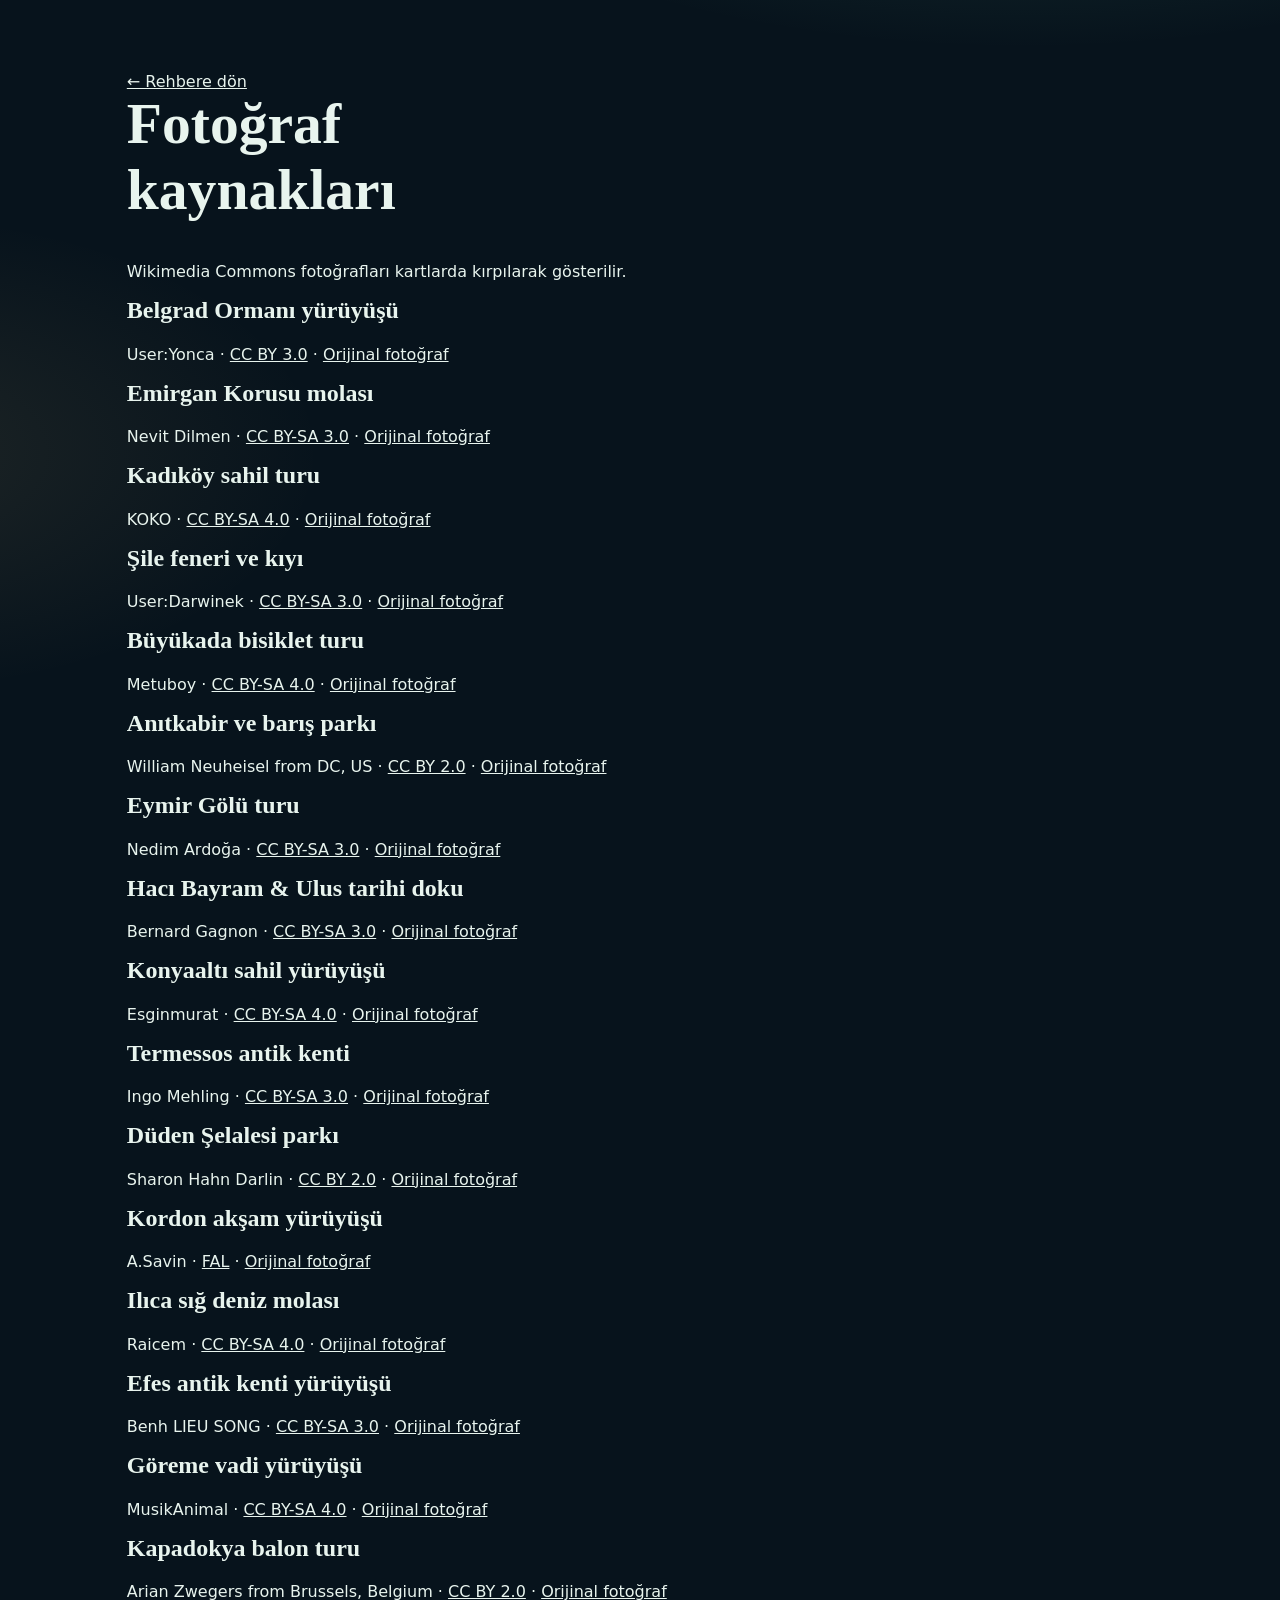
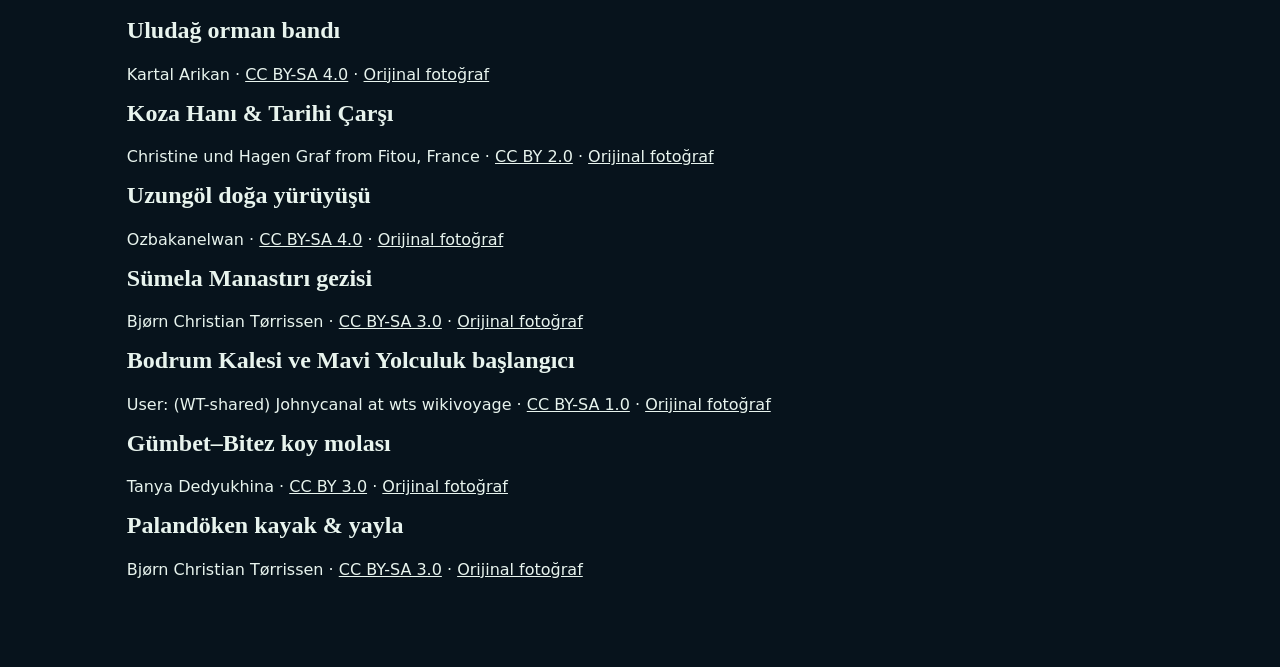
==== image-credits.html @ 8354f011 "feat: initial commit - web katalog, 22 rota, kart gorselleri" ====
<!doctype html><html lang="tr"><meta charset="utf-8"><meta name="viewport" content="width=device-width"><title>Fotoğraf kaynakları</title><link rel="stylesheet" href="styles.css"><main class="panel"><a href="index.html">← Rehbere dön</a><h1>Fotoğraf kaynakları</h1><p>Wikimedia Commons fotoğrafları kartlarda kırpılarak gösterilir.</p><article><h2>Belgrad Ormanı yürüyüşü</h2><p>User:Yonca · <a href="https://creativecommons.org/licenses/by/3.0">CC BY 3.0</a> · <a href="https://commons.wikimedia.org/wiki/File:Belgradormani2.jpg">Orijinal fotoğraf</a></p></article><article><h2>Emirgan Korusu molası</h2><p>Nevit Dilmen · <a href="http://creativecommons.org/licenses/by-sa/3.0/">CC BY-SA 3.0</a> · <a href="https://commons.wikimedia.org/wiki/File:Emirgan_04325.jpg">Orijinal fotoğraf</a></p></article><article><h2>Kadıköy sahil turu</h2><p>KOKO · <a href="https://creativecommons.org/licenses/by-sa/4.0">CC BY-SA 4.0</a> · <a href="https://commons.wikimedia.org/wiki/File:Moda_IMAGE.jpg">Orijinal fotoğraf</a></p></article><article><h2>Şile feneri ve kıyı</h2><p>User:Darwinek · <a href="https://creativecommons.org/licenses/by-sa/3.0">CC BY-SA 3.0</a> · <a href="https://commons.wikimedia.org/wiki/File:%C5%9Eile_6921.jpg">Orijinal fotoğraf</a></p></article><article><h2>Büyükada bisiklet turu</h2><p>Metuboy · <a href="https://creativecommons.org/licenses/by-sa/4.0">CC BY-SA 4.0</a> · <a href="https://commons.wikimedia.org/wiki/File:BuyukadaMainSquare.jpg">Orijinal fotoğraf</a></p></article><article><h2>Anıtkabir ve barış parkı</h2><p>William Neuheisel from DC, US · <a href="https://creativecommons.org/licenses/by/2.0">CC BY 2.0</a> · <a href="https://commons.wikimedia.org/wiki/File:Ataturk%27s_Mausoleum_(6225341313).jpg">Orijinal fotoğraf</a></p></article><article><h2>Eymir Gölü turu</h2><p>Nedim Ardoğa · <a href="https://creativecommons.org/licenses/by-sa/3.0">CC BY-SA 3.0</a> · <a href="https://commons.wikimedia.org/wiki/File:Lake_Eymir.jpg">Orijinal fotoğraf</a></p></article><article><h2>Hacı Bayram &amp; Ulus tarihi doku</h2><p>Bernard Gagnon · <a href="https://creativecommons.org/licenses/by-sa/3.0">CC BY-SA 3.0</a> · <a href="https://commons.wikimedia.org/wiki/File:Haci_Bayram_Mosque_02.jpg">Orijinal fotoğraf</a></p></article><article><h2>Konyaaltı sahil yürüyüşü</h2><p>Esginmurat · <a href="https://creativecommons.org/licenses/by-sa/4.0">CC BY-SA 4.0</a> · <a href="https://commons.wikimedia.org/wiki/File:Falezlerden_Antalya_Konyaalt%C4%B1_Plaj%C4%B1na_do%C4%9Fru_bir_g%C3%B6r%C3%BCn%C3%BCm.jpg">Orijinal fotoğraf</a></p></article><article><h2>Termessos antik kenti</h2><p>Ingo Mehling · <a href="https://creativecommons.org/licenses/by-sa/3.0">CC BY-SA 3.0</a> · <a href="https://commons.wikimedia.org/wiki/File:Termessos_-_Theater.jpg">Orijinal fotoğraf</a></p></article><article><h2>Düden Şelalesi parkı</h2><p>Sharon Hahn Darlin · <a href="https://creativecommons.org/licenses/by/2.0">CC BY 2.0</a> · <a href="https://commons.wikimedia.org/wiki/File:Antalya,_Turkey_March_2022_-_D%C3%BCden_Park_-_Lower_D%C3%BCden_Waterfalls.jpg">Orijinal fotoğraf</a></p></article><article><h2>Kordon akşam yürüyüşü</h2><p>A.Savin · <a href="http://artlibre.org/licence/lal/en">FAL</a> · <a href="https://commons.wikimedia.org/wiki/File:TR_Izmir_asv2020-02_img16_Alsancak_seaside.jpg">Orijinal fotoğraf</a></p></article><article><h2>Ilıca sığ deniz molası</h2><p>Raicem · <a href="https://creativecommons.org/licenses/by-sa/4.0">CC BY-SA 4.0</a> · <a href="https://commons.wikimedia.org/wiki/File:Il%C4%B1ca_Beach_in_%C3%87e%C5%9Fme,_%C4%B0zmir.jpg">Orijinal fotoğraf</a></p></article><article><h2>Efes antik kenti yürüyüşü</h2><p>Benh LIEU SONG · <a href="https://creativecommons.org/licenses/by-sa/3.0">CC BY-SA 3.0</a> · <a href="https://commons.wikimedia.org/wiki/File:Ephesus_Celsus_Library_Fa%C3%A7ade.jpg">Orijinal fotoğraf</a></p></article><article><h2>Göreme vadi yürüyüşü</h2><p>MusikAnimal · <a href="https://creativecommons.org/licenses/by-sa/4.0">CC BY-SA 4.0</a> · <a href="https://commons.wikimedia.org/wiki/File:G%C3%B6reme_town_and_valley_2015.JPG">Orijinal fotoğraf</a></p></article><article><h2>Kapadokya balon turu</h2><p>Arian Zwegers from Brussels, Belgium · <a href="https://creativecommons.org/licenses/by/2.0">CC BY 2.0</a> · <a href="https://commons.wikimedia.org/wiki/File:Cappadocia_balloon_trip,_Ortahisar_Castle_(11893715185).jpg">Orijinal fotoğraf</a></p></article><article><h2>Uludağ orman bandı</h2><p>Kartal Arikan · <a href="https://creativecommons.org/licenses/by-sa/4.0">CC BY-SA 4.0</a> · <a href="https://commons.wikimedia.org/wiki/File:Uluda%C4%9F_-_Olympos_Misios.jpg">Orijinal fotoğraf</a></p></article><article><h2>Koza Hanı &amp; Tarihi Çarşı</h2><p>Christine und Hagen Graf from Fitou, France · <a href="https://creativecommons.org/licenses/by/2.0">CC BY 2.0</a> · <a href="https://commons.wikimedia.org/wiki/File:Bursa,_Turkey_(4505709750).jpg">Orijinal fotoğraf</a></p></article><article><h2>Uzungöl doğa yürüyüşü</h2><p>Ozbakanelwan · <a href="https://creativecommons.org/licenses/by-sa/4.0">CC BY-SA 4.0</a> · <a href="https://commons.wikimedia.org/wiki/File:Uzung%C3%B6l,_Trabzon.jpg">Orijinal fotoğraf</a></p></article><article><h2>Sümela Manastırı gezisi</h2><p>Bjørn Christian Tørrissen · <a href="https://creativecommons.org/licenses/by-sa/3.0">CC BY-SA 3.0</a> · <a href="https://commons.wikimedia.org/wiki/File:Sumela_From_Across_Valley.JPG">Orijinal fotoğraf</a></p></article><article><h2>Bodrum Kalesi ve Mavi Yolculuk başlangıcı</h2><p>User: (WT-shared) Johnycanal at  wts wikivoyage · <a href="https://creativecommons.org/licenses/by-sa/1.0">CC BY-SA 1.0</a> · <a href="https://commons.wikimedia.org/wiki/File:BodrumCastlesoutheast.jpg">Orijinal fotoğraf</a></p></article><article><h2>Gümbet–Bitez koy molası</h2><p>Tanya Dedyukhina · <a href="https://creativecommons.org/licenses/by/3.0">CC BY 3.0</a> · <a href="https://commons.wikimedia.org/wiki/File:Bodrum_Bitez_bay_-_panoramio.jpg">Orijinal fotoğraf</a></p></article><article><h2>Palandöken kayak &amp; yayla</h2><p>Bjørn Christian Tørrissen · <a href="https://creativecommons.org/licenses/by-sa/3.0">CC BY-SA 3.0</a> · <a href="https://commons.wikimedia.org/wiki/File:Palandoken_Erzurum_2009.JPG">Orijinal fotoğraf</a></p></article></main></html>
---- styles.css ----
/* ── Tokens ─────────────────────────────────────────────── */
:root {
  --bg:    #07131c;
  --panel: rgba(12, 32, 44, 0.72);
  --line:  rgba(164, 214, 196, 0.18);
  --text:  #e8f4ee;
  --muted: #9fb3ad;
  --gold:  #e4c27a;
  --teal:  #6fd3b0;
  --ink:   #041018;
  --radius-card: 18px;
}

/* ── Reset ──────────────────────────────────────────────── */
*, *::before, *::after { box-sizing: border-box; }

html { scroll-behavior: smooth; }

body {
  margin: 0;
  min-height: 100vh;
  font-family: "Instrument Sans", system-ui, sans-serif;
  color: var(--text);
  background:
    radial-gradient(1200px 500px at 80% -10%, rgba(111,211,176,.18), transparent 55%),
    radial-gradient(900px  480px at -10% 20%, rgba(228,194,122,.10), transparent 50%),
    var(--bg);
}

/* ── Ambient orbs ───────────────────────────────────────── */
.orb {
  position: fixed;
  z-index: -1;
  border-radius: 50%;
  filter: blur(40px);
  opacity: .45;
  pointer-events: none;
}
.orb-a { width:280px; height:280px; right:8%;  top:12%;    background: radial-gradient(circle,#6fd3b0,transparent 70%); }
.orb-b { width:220px; height:220px; left:4%;   bottom:18%; background: radial-gradient(circle,#e4c27a,transparent 70%); }

/* ── Typography ─────────────────────────────────────────── */
a { color: inherit; }

h1, h2, h3 {
  font-family: Fraunces, Georgia, serif;
  font-weight: 650;
  line-height: 1.15;
  margin-top: 0;
}
h1 { font-size: clamp(2rem, 5vw, 3.6rem); max-width: 16ch; }

.eyebrow {
  letter-spacing: .12em;
  text-transform: uppercase;
  color: var(--gold);
  font-size: .78rem;
  margin: 0 0 .6rem;
}
.lede { max-width: 62ch; color: var(--muted); font-size: 1.08rem; }
.tag  { color: var(--gold); font-size: .78rem; text-transform: uppercase; letter-spacing: .08em; margin: 0; }

/* ── Top bar ────────────────────────────────────────────── */
.topbar {
  display: flex;
  justify-content: space-between;
  align-items: center;
  gap: 1rem;
  padding: 1.1rem 6vw;
  position: sticky;
  top: 0;
  backdrop-filter: blur(16px);
  background: rgba(7,19,28,.72);
  border-bottom: 1px solid var(--line);
  z-index: 5;
}
.brand { display:flex; gap:.75rem; align-items:center; text-decoration:none; }
.brand-mark {
  width:42px; height:42px;
  border-radius:50%;
  display:grid; place-items:center;
  font-weight:700;
  background: linear-gradient(145deg, var(--teal), #1b6b78);
  color: var(--ink);
  flex-shrink: 0;
}
.brand strong, .brand small { display:block; }
.brand small { color:var(--muted); font-size:.78rem; }

nav { display:flex; gap:1.1rem; }
nav a { text-decoration:none; color:var(--muted); }
nav a:hover { color:var(--gold); }

/* ── Layout ─────────────────────────────────────────────── */
.hero,
.panel {
  padding: 4.5rem 6vw;
  max-width: 1180px;
  margin: 0 auto;
}

/* ── Hero ───────────────────────────────────────────────── */
.hero-actions { display:flex; gap:.8rem; flex-wrap:wrap; margin:1.6rem 0 2.2rem; }

.btn {
  display: inline-flex;
  align-items: center;
  text-decoration: none;
  padding: .75rem 1.15rem;
  border-radius: 999px;
  border: 1px solid var(--line);
  font-size: .95rem;
}
.btn.primary { background:var(--gold); color:var(--ink); border-color:transparent; font-weight:600; }
.btn.ghost:hover { border-color:var(--teal); }

.stats {
  display: grid;
  grid-template-columns: repeat(3, minmax(0, 140px));
  gap: 1rem;
  margin: 0;
}
.stats dt { font-family:Fraunces,serif; font-size:1.8rem; color:var(--teal); margin:0; }
.stats dd { margin:0; color:var(--muted); }

/* ── Section head ───────────────────────────────────────── */
.section-head h2 { margin-bottom:.4rem; }
.section-head p, .meta, .tip { color:var(--muted); }

/* ── Filters & search ───────────────────────────────────── */
.filters { display:flex; flex-wrap:wrap; gap:.5rem; margin:1.4rem 0 1rem; }

.chip {
  background: transparent;
  color: var(--text);
  border: 1px solid var(--line);
  border-radius: 999px;
  padding: .45rem .85rem;
  cursor: pointer;
  font-size: .875rem;
  transition: background .15s, border-color .15s;
}
.chip.active, .chip:hover { background:rgba(111,211,176,.16); border-color:var(--teal); }

.search input {
  width: 100%;
  max-width: 420px;
  background: var(--panel);
  color: var(--text);
  border: 1px solid var(--line);
  border-radius: 12px;
  padding: .75rem .9rem;
  font-size: .95rem;
  outline: none;
}
.search input:focus { border-color:var(--teal); }

/* ── Grid ───────────────────────────────────────────────── */
.grid {
  display: grid;
  grid-template-columns: repeat(auto-fill, minmax(260px, 1fr));
  gap: 1.1rem;
  margin-top: 1.4rem;
  align-items: stretch;
}

/* ── Kart ───────────────────────────────────────────────── */
.card {
  /* reset button */
  appearance: none;
  -webkit-appearance: none;
  font: inherit;

  /* layout */
  display: flex;
  flex-direction: column;
  text-align: left;
  width: 100%;

  min-width: 0;
  height: 100%;
  padding: 0;

  /* look */
  background: var(--panel);
  border: 1px solid var(--line);
  border-radius: var(--radius-card);
  overflow: hidden;
  color: inherit;
  cursor: pointer;

  /* transition */
  transition: transform .18s ease, border-color .18s ease, box-shadow .18s ease;
}

.card:hover {
  transform: translateY(-4px);
  border-color: var(--teal);
  box-shadow: 0 8px 24px rgba(0,0,0,.3);
}

/* Görsel */
.card-img {
  width: 100%;
  height: 160px;
  flex-shrink: 0;
  object-fit: cover;
  display: block;
  border-radius: 0;
  background: rgba(111,211,176,.06);  /* yüklenmeden önce boş alan rengi */
}

/* Metin alanı */
.card-body {
  padding: .9rem 1.1rem 1.1rem;
  display: flex;
  flex-direction: column;
  gap: .25rem;
  flex: 1;
  width: 100%;
  min-width: 0;
  overflow-wrap: anywhere;
}

.card-body h3 {
  font-size: 1rem;
  margin: .2rem 0 .4rem;
  line-height: 1.3;
}

.card-duration {
  margin: auto 0 0; padding-top: .25rem;
  color: var(--muted);
  font-size: .82rem;
}

/* ── Rotalar ────────────────────────────────────────────── */
.routes {
  display: grid;
  grid-template-columns: repeat(auto-fit, minmax(220px, 1fr));
  gap: 1rem;
}
.routes article {
  background: var(--panel);
  border: 1px solid var(--line);
  border-radius: var(--radius-card);
  padding: 1.2rem;
}
.routes article h3 { margin-bottom: .4rem; }

/* ── VR bölümü ──────────────────────────────────────────── */
.vr {
  background: var(--panel);
  border: 1px solid var(--line);
  border-radius: var(--radius-card);
  padding: 2rem 2rem 2.4rem;
}
.roadmap { padding-left:1.2rem; color:var(--muted); line-height:1.9; }

/* ── Dialog / Modal ─────────────────────────────────────── */
#detail {
  border: 1px solid var(--line);
  border-radius: 20px;
  background: #0c202c;
  color: var(--text);
  padding: 0;
  max-width: 560px;
  width: calc(100% - 2rem);
}
#detail::backdrop { background: rgba(2,8,12,.7); backdrop-filter: blur(4px); }
#detail article   { padding: 1.4rem 1.5rem 1.8rem; }

.close {
  float: right;
  background: none;
  border: 0;
  color: var(--muted);
  font-size: 1.6rem;
  cursor: pointer;
  line-height: 1;
  padding: 0;
}
.close:hover { color: var(--text); }

.tip {
  margin-top: .6rem;
  padding: .7rem .9rem;
  border-radius: 10px;
  background: rgba(111,211,176,.08);
  border-left: 3px solid var(--teal);
  font-size: .9rem;
}

/* ── Footer ─────────────────────────────────────────────── */
footer {
  padding: 2rem 6vw 3rem;
  color: var(--muted);
  border-top: 1px solid var(--line);
  font-size: .9rem;
}

/* ── Yardımcı ───────────────────────────────────────────── */
.sr-only {
  position: absolute;
  width: 1px; height: 1px;
  overflow: hidden;
  clip: rect(0,0,0,0);
}

/* ── Responsive ─────────────────────────────────────────── */
@media (max-width: 700px) {
  nav { display: none; }

  .stats { grid-template-columns: repeat(3, 1fr); }

  .grid { grid-template-columns: repeat(auto-fill, minmax(200px, 1fr)); }

  .hero, .panel { padding: 3rem 5vw; }

  #detail { width: calc(100% - 1.5rem); }
}

@media (max-width: 480px) {
  .grid { grid-template-columns: 1fr; }
}
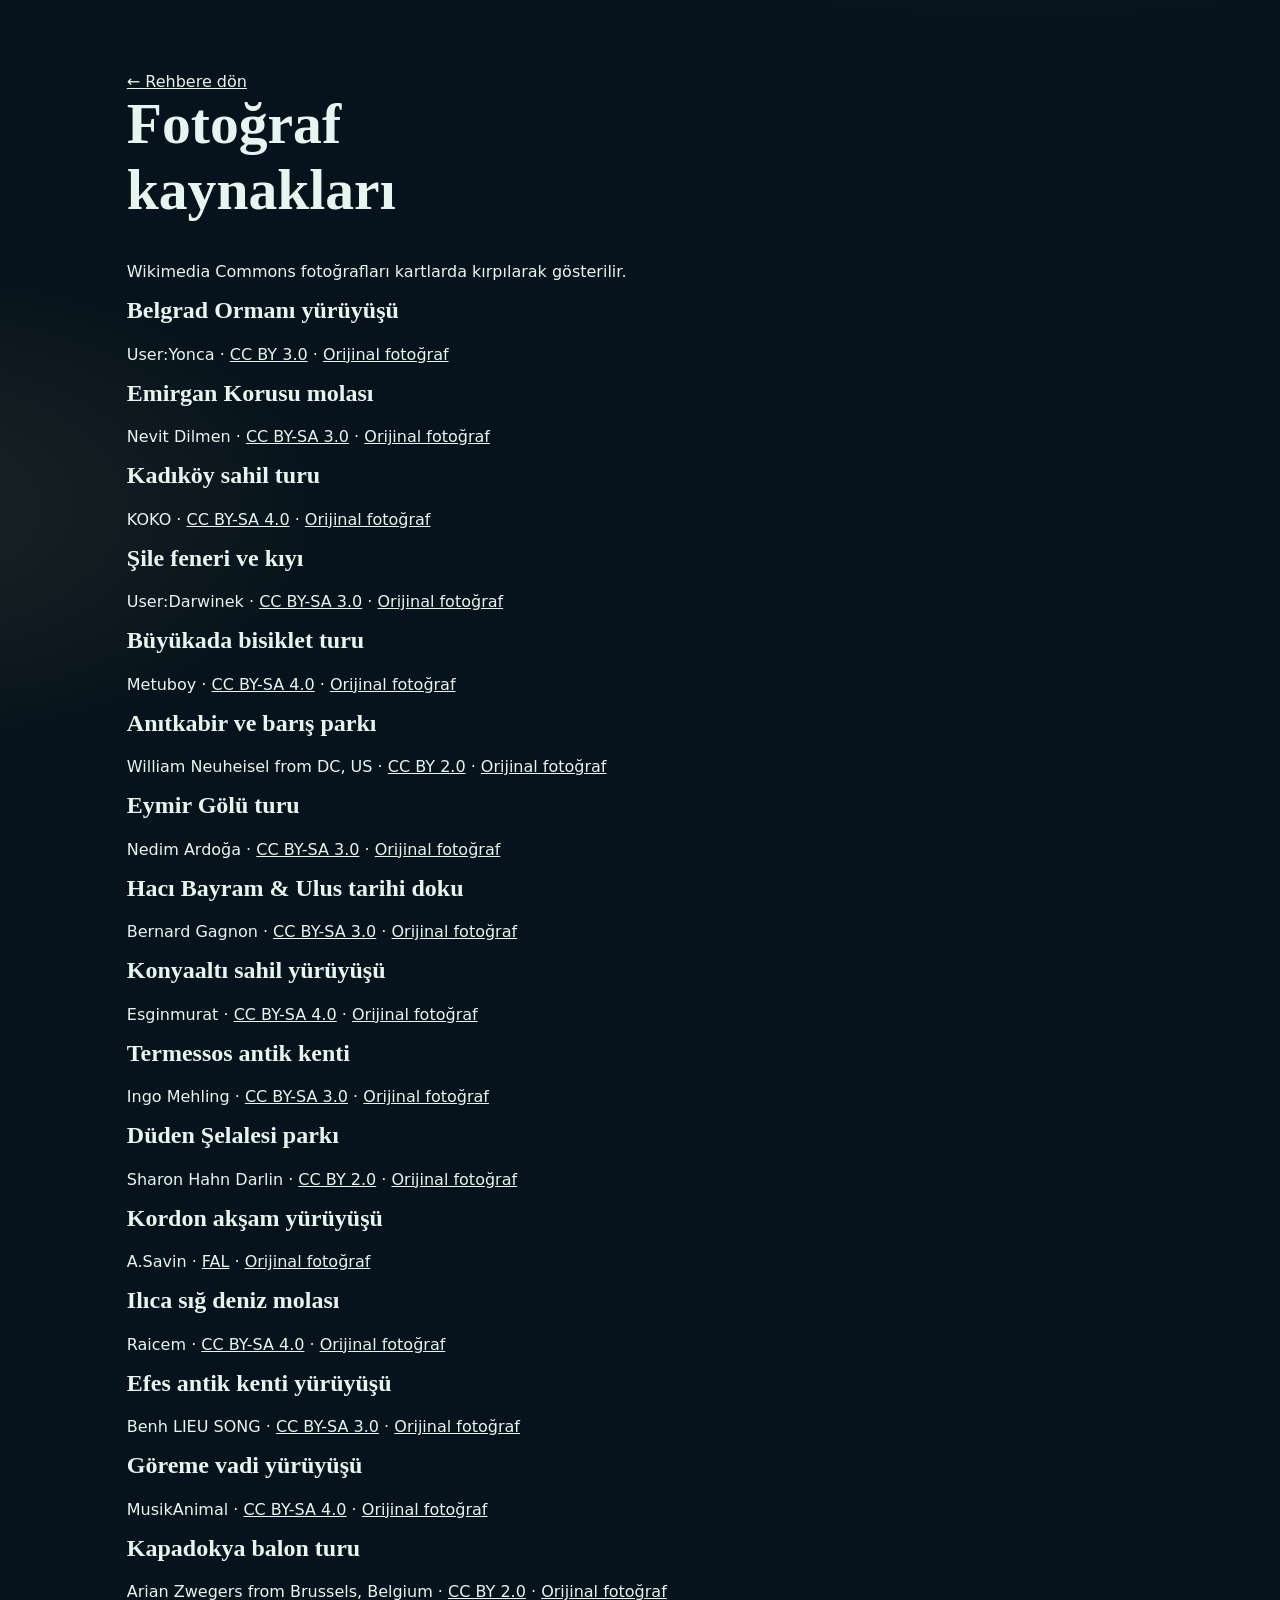
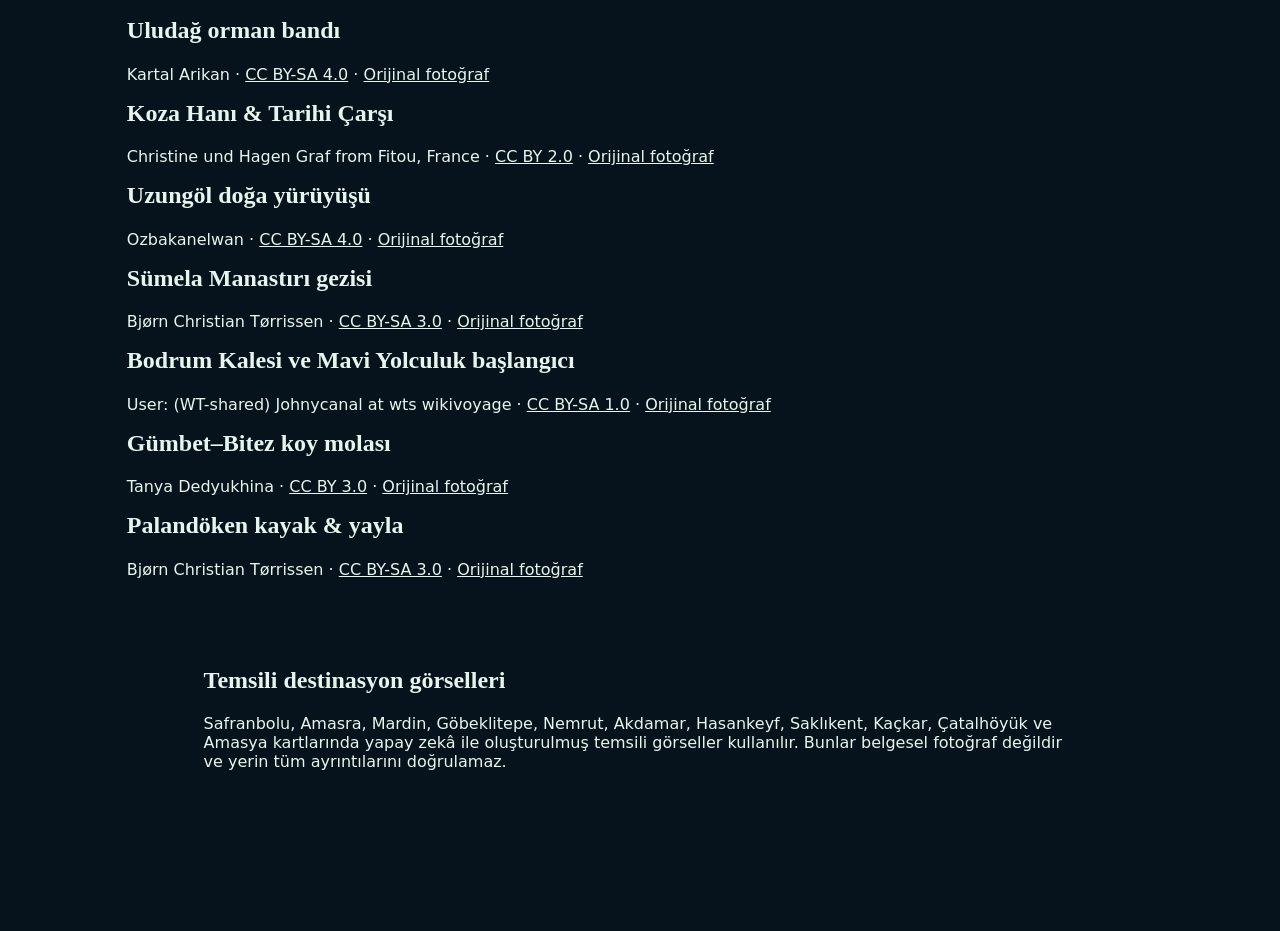
==== commit 2e66115d: "Rotalar, aktiviteler ve gorsel tur atlasi genisletildi (44 rota, 25 sehir)" ====
--- a/image-credits.html
+++ b/image-credits.html
@@ -1 +1,2 @@
-<!doctype html><html lang="tr"><meta charset="utf-8"><meta name="viewport" content="width=device-width"><title>Fotoğraf kaynakları</title><link rel="stylesheet" href="styles.css"><main class="panel"><a href="index.html">← Rehbere dön</a><h1>Fotoğraf kaynakları</h1><p>Wikimedia Commons fotoğrafları kartlarda kırpılarak gösterilir.</p><article><h2>Belgrad Ormanı yürüyüşü</h2><p>User:Yonca · <a href="https://creativecommons.org/licenses/by/3.0">CC BY 3.0</a> · <a href="https://commons.wikimedia.org/wiki/File:Belgradormani2.jpg">Orijinal fotoğraf</a></p></article><article><h2>Emirgan Korusu molası</h2><p>Nevit Dilmen · <a href="http://creativecommons.org/licenses/by-sa/3.0/">CC BY-SA 3.0</a> · <a href="https://commons.wikimedia.org/wiki/File:Emirgan_04325.jpg">Orijinal fotoğraf</a></p></article><article><h2>Kadıköy sahil turu</h2><p>KOKO · <a href="https://creativecommons.org/licenses/by-sa/4.0">CC BY-SA 4.0</a> · <a href="https://commons.wikimedia.org/wiki/File:Moda_IMAGE.jpg">Orijinal fotoğraf</a></p></article><article><h2>Şile feneri ve kıyı</h2><p>User:Darwinek · <a href="https://creativecommons.org/licenses/by-sa/3.0">CC BY-SA 3.0</a> · <a href="https://commons.wikimedia.org/wiki/File:%C5%9Eile_6921.jpg">Orijinal fotoğraf</a></p></article><article><h2>Büyükada bisiklet turu</h2><p>Metuboy · <a href="https://creativecommons.org/licenses/by-sa/4.0">CC BY-SA 4.0</a> · <a href="https://commons.wikimedia.org/wiki/File:BuyukadaMainSquare.jpg">Orijinal fotoğraf</a></p></article><article><h2>Anıtkabir ve barış parkı</h2><p>William Neuheisel from DC, US · <a href="https://creativecommons.org/licenses/by/2.0">CC BY 2.0</a> · <a href="https://commons.wikimedia.org/wiki/File:Ataturk%27s_Mausoleum_(6225341313).jpg">Orijinal fotoğraf</a></p></article><article><h2>Eymir Gölü turu</h2><p>Nedim Ardoğa · <a href="https://creativecommons.org/licenses/by-sa/3.0">CC BY-SA 3.0</a> · <a href="https://commons.wikimedia.org/wiki/File:Lake_Eymir.jpg">Orijinal fotoğraf</a></p></article><article><h2>Hacı Bayram &amp; Ulus tarihi doku</h2><p>Bernard Gagnon · <a href="https://creativecommons.org/licenses/by-sa/3.0">CC BY-SA 3.0</a> · <a href="https://commons.wikimedia.org/wiki/File:Haci_Bayram_Mosque_02.jpg">Orijinal fotoğraf</a></p></article><article><h2>Konyaaltı sahil yürüyüşü</h2><p>Esginmurat · <a href="https://creativecommons.org/licenses/by-sa/4.0">CC BY-SA 4.0</a> · <a href="https://commons.wikimedia.org/wiki/File:Falezlerden_Antalya_Konyaalt%C4%B1_Plaj%C4%B1na_do%C4%9Fru_bir_g%C3%B6r%C3%BCn%C3%BCm.jpg">Orijinal fotoğraf</a></p></article><article><h2>Termessos antik kenti</h2><p>Ingo Mehling · <a href="https://creativecommons.org/licenses/by-sa/3.0">CC BY-SA 3.0</a> · <a href="https://commons.wikimedia.org/wiki/File:Termessos_-_Theater.jpg">Orijinal fotoğraf</a></p></article><article><h2>Düden Şelalesi parkı</h2><p>Sharon Hahn Darlin · <a href="https://creativecommons.org/licenses/by/2.0">CC BY 2.0</a> · <a href="https://commons.wikimedia.org/wiki/File:Antalya,_Turkey_March_2022_-_D%C3%BCden_Park_-_Lower_D%C3%BCden_Waterfalls.jpg">Orijinal fotoğraf</a></p></article><article><h2>Kordon akşam yürüyüşü</h2><p>A.Savin · <a href="http://artlibre.org/licence/lal/en">FAL</a> · <a href="https://commons.wikimedia.org/wiki/File:TR_Izmir_asv2020-02_img16_Alsancak_seaside.jpg">Orijinal fotoğraf</a></p></article><article><h2>Ilıca sığ deniz molası</h2><p>Raicem · <a href="https://creativecommons.org/licenses/by-sa/4.0">CC BY-SA 4.0</a> · <a href="https://commons.wikimedia.org/wiki/File:Il%C4%B1ca_Beach_in_%C3%87e%C5%9Fme,_%C4%B0zmir.jpg">Orijinal fotoğraf</a></p></article><article><h2>Efes antik kenti yürüyüşü</h2><p>Benh LIEU SONG · <a href="https://creativecommons.org/licenses/by-sa/3.0">CC BY-SA 3.0</a> · <a href="https://commons.wikimedia.org/wiki/File:Ephesus_Celsus_Library_Fa%C3%A7ade.jpg">Orijinal fotoğraf</a></p></article><article><h2>Göreme vadi yürüyüşü</h2><p>MusikAnimal · <a href="https://creativecommons.org/licenses/by-sa/4.0">CC BY-SA 4.0</a> · <a href="https://commons.wikimedia.org/wiki/File:G%C3%B6reme_town_and_valley_2015.JPG">Orijinal fotoğraf</a></p></article><article><h2>Kapadokya balon turu</h2><p>Arian Zwegers from Brussels, Belgium · <a href="https://creativecommons.org/licenses/by/2.0">CC BY 2.0</a> · <a href="https://commons.wikimedia.org/wiki/File:Cappadocia_balloon_trip,_Ortahisar_Castle_(11893715185).jpg">Orijinal fotoğraf</a></p></article><article><h2>Uludağ orman bandı</h2><p>Kartal Arikan · <a href="https://creativecommons.org/licenses/by-sa/4.0">CC BY-SA 4.0</a> · <a href="https://commons.wikimedia.org/wiki/File:Uluda%C4%9F_-_Olympos_Misios.jpg">Orijinal fotoğraf</a></p></article><article><h2>Koza Hanı &amp; Tarihi Çarşı</h2><p>Christine und Hagen Graf from Fitou, France · <a href="https://creativecommons.org/licenses/by/2.0">CC BY 2.0</a> · <a href="https://commons.wikimedia.org/wiki/File:Bursa,_Turkey_(4505709750).jpg">Orijinal fotoğraf</a></p></article><article><h2>Uzungöl doğa yürüyüşü</h2><p>Ozbakanelwan · <a href="https://creativecommons.org/licenses/by-sa/4.0">CC BY-SA 4.0</a> · <a href="https://commons.wikimedia.org/wiki/File:Uzung%C3%B6l,_Trabzon.jpg">Orijinal fotoğraf</a></p></article><article><h2>Sümela Manastırı gezisi</h2><p>Bjørn Christian Tørrissen · <a href="https://creativecommons.org/licenses/by-sa/3.0">CC BY-SA 3.0</a> · <a href="https://commons.wikimedia.org/wiki/File:Sumela_From_Across_Valley.JPG">Orijinal fotoğraf</a></p></article><article><h2>Bodrum Kalesi ve Mavi Yolculuk başlangıcı</h2><p>User: (WT-shared) Johnycanal at  wts wikivoyage · <a href="https://creativecommons.org/licenses/by-sa/1.0">CC BY-SA 1.0</a> · <a href="https://commons.wikimedia.org/wiki/File:BodrumCastlesoutheast.jpg">Orijinal fotoğraf</a></p></article><article><h2>Gümbet–Bitez koy molası</h2><p>Tanya Dedyukhina · <a href="https://creativecommons.org/licenses/by/3.0">CC BY 3.0</a> · <a href="https://commons.wikimedia.org/wiki/File:Bodrum_Bitez_bay_-_panoramio.jpg">Orijinal fotoğraf</a></p></article><article><h2>Palandöken kayak &amp; yayla</h2><p>Bjørn Christian Tørrissen · <a href="https://creativecommons.org/licenses/by-sa/3.0">CC BY-SA 3.0</a> · <a href="https://commons.wikimedia.org/wiki/File:Palandoken_Erzurum_2009.JPG">Orijinal fotoğraf</a></p></article></main></html>+<!doctype html><html lang="tr"><meta charset="utf-8"><meta name="viewport" content="width=device-width"><title>Fotoğraf kaynakları</title><link rel="stylesheet" href="styles.css"><main class="panel"><a href="index.html">← Rehbere dön</a><h1>Fotoğraf kaynakları</h1><p>Wikimedia Commons fotoğrafları kartlarda kırpılarak gösterilir.</p><article><h2>Belgrad Ormanı yürüyüşü</h2><p>User:Yonca · <a href="https://creativecommons.org/licenses/by/3.0">CC BY 3.0</a> · <a href="https://commons.wikimedia.org/wiki/File:Belgradormani2.jpg">Orijinal fotoğraf</a></p></article><article><h2>Emirgan Korusu molası</h2><p>Nevit Dilmen · <a href="http://creativecommons.org/licenses/by-sa/3.0/">CC BY-SA 3.0</a> · <a href="https://commons.wikimedia.org/wiki/File:Emirgan_04325.jpg">Orijinal fotoğraf</a></p></article><article><h2>Kadıköy sahil turu</h2><p>KOKO · <a href="https://creativecommons.org/licenses/by-sa/4.0">CC BY-SA 4.0</a> · <a href="https://commons.wikimedia.org/wiki/File:Moda_IMAGE.jpg">Orijinal fotoğraf</a></p></article><article><h2>Şile feneri ve kıyı</h2><p>User:Darwinek · <a href="https://creativecommons.org/licenses/by-sa/3.0">CC BY-SA 3.0</a> · <a href="https://commons.wikimedia.org/wiki/File:%C5%9Eile_6921.jpg">Orijinal fotoğraf</a></p></article><article><h2>Büyükada bisiklet turu</h2><p>Metuboy · <a href="https://creativecommons.org/licenses/by-sa/4.0">CC BY-SA 4.0</a> · <a href="https://commons.wikimedia.org/wiki/File:BuyukadaMainSquare.jpg">Orijinal fotoğraf</a></p></article><article><h2>Anıtkabir ve barış parkı</h2><p>William Neuheisel from DC, US · <a href="https://creativecommons.org/licenses/by/2.0">CC BY 2.0</a> · <a href="https://commons.wikimedia.org/wiki/File:Ataturk%27s_Mausoleum_(6225341313).jpg">Orijinal fotoğraf</a></p></article><article><h2>Eymir Gölü turu</h2><p>Nedim Ardoğa · <a href="https://creativecommons.org/licenses/by-sa/3.0">CC BY-SA 3.0</a> · <a href="https://commons.wikimedia.org/wiki/File:Lake_Eymir.jpg">Orijinal fotoğraf</a></p></article><article><h2>Hacı Bayram &amp; Ulus tarihi doku</h2><p>Bernard Gagnon · <a href="https://creativecommons.org/licenses/by-sa/3.0">CC BY-SA 3.0</a> · <a href="https://commons.wikimedia.org/wiki/File:Haci_Bayram_Mosque_02.jpg">Orijinal fotoğraf</a></p></article><article><h2>Konyaaltı sahil yürüyüşü</h2><p>Esginmurat · <a href="https://creativecommons.org/licenses/by-sa/4.0">CC BY-SA 4.0</a> · <a href="https://commons.wikimedia.org/wiki/File:Falezlerden_Antalya_Konyaalt%C4%B1_Plaj%C4%B1na_do%C4%9Fru_bir_g%C3%B6r%C3%BCn%C3%BCm.jpg">Orijinal fotoğraf</a></p></article><article><h2>Termessos antik kenti</h2><p>Ingo Mehling · <a href="https://creativecommons.org/licenses/by-sa/3.0">CC BY-SA 3.0</a> · <a href="https://commons.wikimedia.org/wiki/File:Termessos_-_Theater.jpg">Orijinal fotoğraf</a></p></article><article><h2>Düden Şelalesi parkı</h2><p>Sharon Hahn Darlin · <a href="https://creativecommons.org/licenses/by/2.0">CC BY 2.0</a> · <a href="https://commons.wikimedia.org/wiki/File:Antalya,_Turkey_March_2022_-_D%C3%BCden_Park_-_Lower_D%C3%BCden_Waterfalls.jpg">Orijinal fotoğraf</a></p></article><article><h2>Kordon akşam yürüyüşü</h2><p>A.Savin · <a href="http://artlibre.org/licence/lal/en">FAL</a> · <a href="https://commons.wikimedia.org/wiki/File:TR_Izmir_asv2020-02_img16_Alsancak_seaside.jpg">Orijinal fotoğraf</a></p></article><article><h2>Ilıca sığ deniz molası</h2><p>Raicem · <a href="https://creativecommons.org/licenses/by-sa/4.0">CC BY-SA 4.0</a> · <a href="https://commons.wikimedia.org/wiki/File:Il%C4%B1ca_Beach_in_%C3%87e%C5%9Fme,_%C4%B0zmir.jpg">Orijinal fotoğraf</a></p></article><article><h2>Efes antik kenti yürüyüşü</h2><p>Benh LIEU SONG · <a href="https://creativecommons.org/licenses/by-sa/3.0">CC BY-SA 3.0</a> · <a href="https://commons.wikimedia.org/wiki/File:Ephesus_Celsus_Library_Fa%C3%A7ade.jpg">Orijinal fotoğraf</a></p></article><article><h2>Göreme vadi yürüyüşü</h2><p>MusikAnimal · <a href="https://creativecommons.org/licenses/by-sa/4.0">CC BY-SA 4.0</a> · <a href="https://commons.wikimedia.org/wiki/File:G%C3%B6reme_town_and_valley_2015.JPG">Orijinal fotoğraf</a></p></article><article><h2>Kapadokya balon turu</h2><p>Arian Zwegers from Brussels, Belgium · <a href="https://creativecommons.org/licenses/by/2.0">CC BY 2.0</a> · <a href="https://commons.wikimedia.org/wiki/File:Cappadocia_balloon_trip,_Ortahisar_Castle_(11893715185).jpg">Orijinal fotoğraf</a></p></article><article><h2>Uludağ orman bandı</h2><p>Kartal Arikan · <a href="https://creativecommons.org/licenses/by-sa/4.0">CC BY-SA 4.0</a> · <a href="https://commons.wikimedia.org/wiki/File:Uluda%C4%9F_-_Olympos_Misios.jpg">Orijinal fotoğraf</a></p></article><article><h2>Koza Hanı &amp; Tarihi Çarşı</h2><p>Christine und Hagen Graf from Fitou, France · <a href="https://creativecommons.org/licenses/by/2.0">CC BY 2.0</a> · <a href="https://commons.wikimedia.org/wiki/File:Bursa,_Turkey_(4505709750).jpg">Orijinal fotoğraf</a></p></article><article><h2>Uzungöl doğa yürüyüşü</h2><p>Ozbakanelwan · <a href="https://creativecommons.org/licenses/by-sa/4.0">CC BY-SA 4.0</a> · <a href="https://commons.wikimedia.org/wiki/File:Uzung%C3%B6l,_Trabzon.jpg">Orijinal fotoğraf</a></p></article><article><h2>Sümela Manastırı gezisi</h2><p>Bjørn Christian Tørrissen · <a href="https://creativecommons.org/licenses/by-sa/3.0">CC BY-SA 3.0</a> · <a href="https://commons.wikimedia.org/wiki/File:Sumela_From_Across_Valley.JPG">Orijinal fotoğraf</a></p></article><article><h2>Bodrum Kalesi ve Mavi Yolculuk başlangıcı</h2><p>User: (WT-shared) Johnycanal at  wts wikivoyage · <a href="https://creativecommons.org/licenses/by-sa/1.0">CC BY-SA 1.0</a> · <a href="https://commons.wikimedia.org/wiki/File:BodrumCastlesoutheast.jpg">Orijinal fotoğraf</a></p></article><article><h2>Gümbet–Bitez koy molası</h2><p>Tanya Dedyukhina · <a href="https://creativecommons.org/licenses/by/3.0">CC BY 3.0</a> · <a href="https://commons.wikimedia.org/wiki/File:Bodrum_Bitez_bay_-_panoramio.jpg">Orijinal fotoğraf</a></p></article><article><h2>Palandöken kayak &amp; yayla</h2><p>Bjørn Christian Tørrissen · <a href="https://creativecommons.org/licenses/by-sa/3.0">CC BY-SA 3.0</a> · <a href="https://commons.wikimedia.org/wiki/File:Palandoken_Erzurum_2009.JPG">Orijinal fotoğraf</a></p></article><section class="panel"><h2>Temsili destinasyon görselleri</h2><p>Safranbolu, Amasra, Mardin, Göbeklitepe, Nemrut, Akdamar, Hasankeyf, Saklıkent, Kaçkar, Çatalhöyük ve Amasya kartlarında yapay zekâ ile oluşturulmuş temsili görseller kullanılır. Bunlar belgesel fotoğraf değildir ve yerin tüm ayrıntılarını doğrulamaz.</p></section>
+  </main></html>
--- a/styles.css
+++ b/styles.css
@@ -325,3 +325,46 @@
 }
 
 
+
+/* Expanded category icons and staged VR roadmap */
+.chip span{margin-right:.25rem}.activity-icon{display:inline-grid;place-items:center;width:1.35rem;margin-right:.2rem;font-size:1rem}
+.roadmap-steps{display:grid;grid-template-columns:repeat(auto-fit,minmax(220px,1fr));gap:.8rem;padding:0;list-style:none}
+.roadmap-steps li{display:flex;gap:.8rem;align-items:flex-start;padding:1rem;border:1px solid var(--line);border-radius:var(--radius-card);background:var(--panel)}
+.roadmap-icon{font-size:1.5rem;line-height:1}.roadmap-steps strong{color:var(--gold)}.roadmap-steps p{color:var(--muted);margin:.35rem 0 0;font-size:.92rem}
+
+
+/* Video-like destination photo tour (non-VR preview) */
+.visual-tour-panel { max-width: 1320px; }
+.visual-tour { overflow: hidden; border: 1px solid var(--line); border-radius: 22px; background: var(--panel); }
+.tour-scene { position: relative; min-height: clamp(360px, 52vw, 620px); overflow: hidden; background: #10232b; isolation: isolate; }
+.tour-scene img { position:absolute; inset:0; width:100%; height:100%; object-fit:cover; transform:scale(1.08); }
+.tour-scene.is-moving img { animation: tour-drift 8s ease-in-out both; }
+@keyframes tour-drift { from { transform:scale(1.08) translate3d(1.2%,0,0); } to { transform:scale(1.2) translate3d(-1.2%,-1%,0); } }
+.tour-shade { position:absolute; inset:0; z-index:1; background:linear-gradient(90deg,rgba(2,10,14,.76),rgba(2,10,14,.28) 62%,rgba(2,10,14,.08)),linear-gradient(0deg,rgba(2,10,14,.42),transparent 52%); }
+.tour-caption { position:absolute; z-index:2; left:clamp(1.2rem,5vw,4rem); bottom:clamp(1.4rem,5vw,3.5rem); max-width:620px; }
+.tour-caption h3 { font-size:clamp(2rem,5vw,3.8rem); margin:.45rem 0; }
+.tour-caption p:last-child { color:#e4eeea; font-size:1rem; line-height:1.55; }
+.tour-counter { position:absolute; z-index:2; right:1.2rem; top:1.2rem; padding:.45rem .7rem; border-radius:999px; background:rgba(2,10,14,.65); color:var(--text); font-variant-numeric:tabular-nums; }
+.tour-controls { display:flex; justify-content:center; gap:.7rem; padding:1rem; }
+.tour-button { border:1px solid var(--line); border-radius:999px; padding:.7rem 1rem; color:var(--text); background:rgba(111,211,176,.08); cursor:pointer; }
+.tour-button:hover,.tour-stop:hover,.tour-stop.active { border-color:var(--teal); background:rgba(111,211,176,.16); }
+.tour-stops { display:flex; gap:.55rem; overflow-x:auto; padding:0 1rem 1rem; scrollbar-color:var(--teal) transparent; }
+.tour-stop { flex:0 0 auto; display:flex; align-items:center; gap:.4rem; padding:.55rem .75rem; border:1px solid var(--line); border-radius:999px; color:var(--muted); background:transparent; cursor:pointer; white-space:nowrap; }
+.tour-stop[aria-current="true"] { color:var(--text); }
+.tour-note { margin:0; padding:0 1rem 1rem; color:var(--muted); font-size:.82rem; text-align:center; }
+@media (prefers-reduced-motion: reduce) { .tour-scene.is-moving img { animation:none; } }
+
+/* Atlas details and visual stop selector */
+.tour-meta { display:flex; flex-wrap:wrap; gap:.5rem; margin:.85rem 0; }
+.tour-meta span { padding:.35rem .65rem; border:1px solid rgba(232,244,238,.32); border-radius:999px; background:rgba(2,10,14,.4); color:#fff; font-size:.86rem; }
+.tour-tip { max-width:60ch; padding:.65rem .8rem; border-left:3px solid var(--gold); background:rgba(2,10,14,.4); color:#fff; font-size:.9rem; }
+.tour-stops { padding:.2rem 1rem 1rem; }
+.tour-stop { flex-direction:column; align-items:stretch; gap:.4rem; width:156px; padding:.4rem; border-radius:14px; text-align:left; }
+.tour-stop img { width:100%; height:78px; object-fit:cover; border-radius:10px; }
+.tour-stop span { color:var(--text); font-weight:600; padding:.1rem .3rem .2rem; }
+.tour-stop small { display:block; margin-top:.15rem; color:var(--muted); font-size:.72rem; font-weight:400; }
+.tour-note { max-width:90ch; margin:auto; line-height:1.55; }
+
+.map-link { text-decoration:none; display:inline-flex; align-items:center; justify-content:center; }
+.tour-controls .map-link { background:var(--gold); color:var(--ink); border-color:transparent; font-weight:600; }
+.tour-controls { flex-wrap:wrap; }
